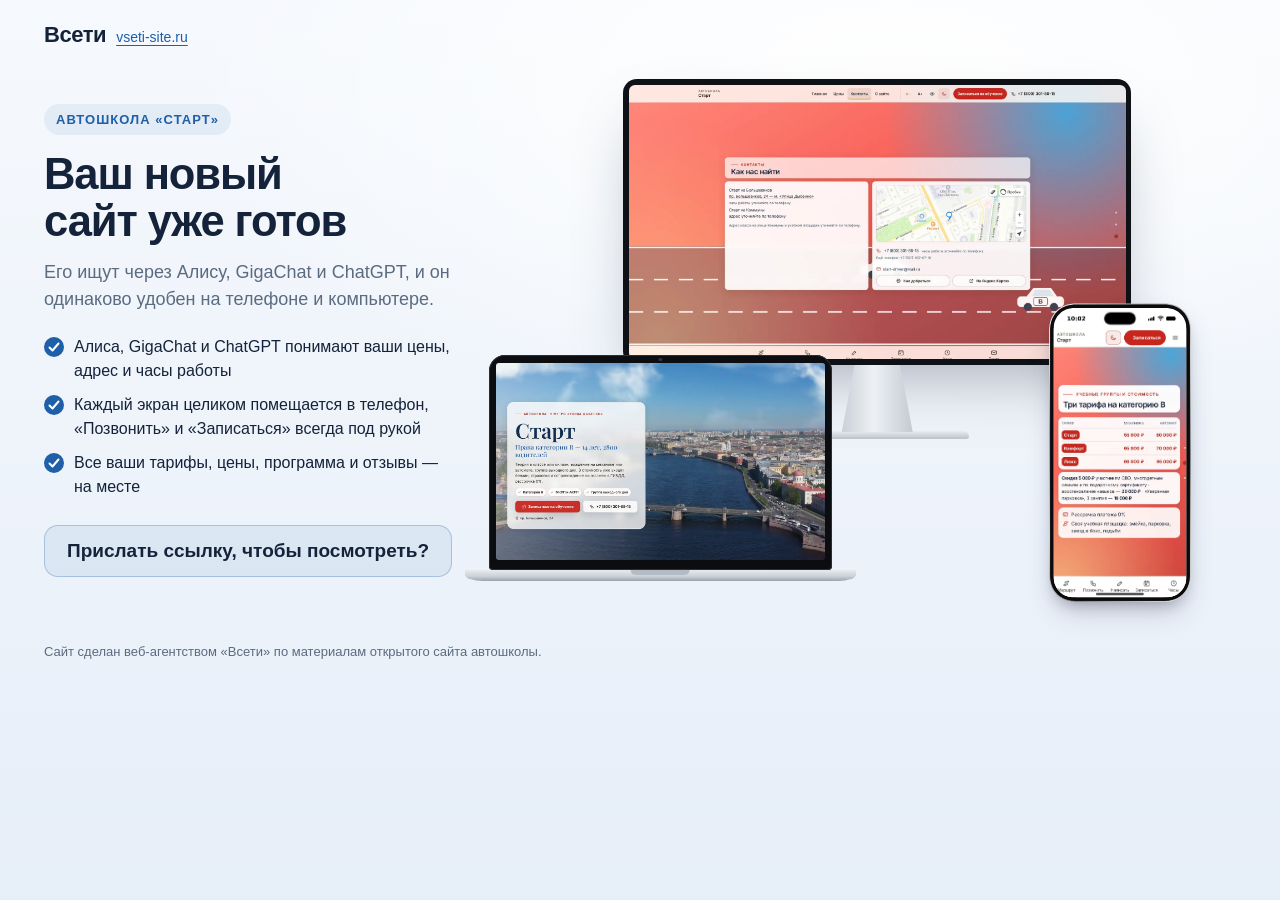
==== vitrina/index.html @ 71bb8036 "Автошкола «Старт»: этап 1 — главная, цены, контакты (яркая версия)" ====
<!doctype html>
<html lang="ru">
<head>
<meta charset="utf-8">
<meta name="viewport" content="width=device-width, initial-scale=1">
<meta name="robots" content="noindex, nofollow">
<title>Новый сайт автошколы «Старт» — веб-агентство «Всети»</title>
<style>
@layer stageshow{:where(.ss-phone){position:relative}.ss-phone{flex-shrink:0;box-shadow:0 calc(var(--ps) * 40) calc(var(--ps) * 80) calc(var(--ps) * -16) #32325d40,0 calc(var(--ps) * 24) calc(var(--ps) * 48) calc(var(--ps) * -24) #0000004d}.ss-phone__glass{height:100%}.ss-phone__window{position:relative;overflow:hidden;isolation:isolate}.ss-phone:is([data-frame=pro],[data-frame=silver],[data-frame=bezel],[data-frame=clay],[data-frame=outline],[data-frame=bare]){--ss-phone-glass: #0b0b0c;--ss-phone-rim: #2c2c2d;--ss-phone-seam: #e0dfdc;--ss-phone-line: var(--ss-text-faint, #9a9a9d);background:none}.ss-phone__bands{position:absolute;inset:0;overflow:visible;pointer-events:none}.ss-phone:is([data-frame=pro],[data-frame=silver],[data-frame=bezel],[data-frame=clay],[data-frame=outline]) .ss-phone__glass{position:relative}.ss-phone[data-frame=pro]{--ss-phone-band-1: #e3e3e6;--ss-phone-band-2: #9a9ba0;--ss-phone-band-3: #cfd0d4;--ss-phone-band-4: #85868b;--ss-phone-band-5: #c9cacd}.ss-stage[data-theme=dark] .ss-phone[data-frame=pro],.ss-stage[data-theme=glass] .ss-phone[data-frame=pro][data-dark]{--ss-phone-band-1: #5b5c61;--ss-phone-band-2: #2b2c2f;--ss-phone-band-3: #48494d;--ss-phone-band-4: #232427;--ss-phone-band-5: #404145}.ss-phone[data-frame=silver]{--ss-phone-band-1: #f4f4f6;--ss-phone-band-2: #c9cacf;--ss-phone-band-3: #eeeef1;--ss-phone-band-4: #b9babf;--ss-phone-band-5: #e6e6ea}.ss-phone[data-frame=bezel]{--ss-phone-glass: #111113}.ss-phone[data-frame=clay]{--ss-phone-clay-top: color-mix(in srgb, var(--ss-phone-clay, #ecebe8), #fff 45%);--ss-phone-clay-bottom: color-mix(in srgb, var(--ss-phone-clay, #ecebe8), #000 6%);box-shadow:0 calc(var(--ps) * 30) calc(var(--ps) * 60) calc(var(--ps) * -12) #32325d33,0 calc(var(--ps) * 16) calc(var(--ps) * 32) calc(var(--ps) * -16) #00000029}.ss-stage[data-theme=dark] .ss-phone[data-frame=clay]{--ss-phone-clay-top: color-mix(in srgb, var(--ss-phone-clay, #2a2a2e), #fff 6%);--ss-phone-clay-bottom: var(--ss-phone-clay, #2a2a2e);--ss-phone-seam: #333338}.ss-phone[data-frame=outline]{box-shadow:none}.ss-stage[data-theme=blueprint] .ss-phone[data-frame=outline]{--ss-phone-line: var(--ss-line)}.ss-phone:not([data-frame=android],[data-frame=soft]) .ss-phone__status{height:62px;padding:0}.ss-phone:not([data-frame=android],[data-frame=soft]) .ss-phone__time{position:absolute;top:21.5px;left:0;width:138.5px;line-height:22px;text-align:center}.ss-phone:not([data-frame=android],[data-frame=soft]) .ss-phone__glyphs{position:absolute;top:25.33px;left:285.25px;align-items:flex-start;gap:8px}.ss-phone:not([data-frame=android],[data-frame=soft]) .ss-phone__signal{margin-top:1px}.ss-phone:not([data-frame=android],[data-frame=soft]) .ss-phone__battery{margin-top:.33px}.ss-phone[data-frame=photo]{position:relative;background:none}.ss-phone__photo{position:absolute;z-index:4;background:var(--ss-phone-photo-light, none) center / 100% 100% no-repeat;pointer-events:none}.ss-stage[data-theme=dark] .ss-phone__photo,.ss-phone[data-dark] .ss-phone__photo{background-image:var(--ss-phone-photo-dark, var(--ss-phone-photo-light, none))}.ss-phone[data-frame=android]{background:linear-gradient(150deg,#3a3b3f,#1d1e21 40%,#2f3034 70%,#1a1b1e)}.ss-phone[data-frame=android] .ss-phone__glass{background:#050505}.ss-phone[data-frame=android] .ss-phone__island{top:14px;width:24px;height:24px;border-radius:50%}.ss-phone[data-frame=android] .ss-phone__status{height:48px;padding:0 26px}.ss-phone[data-frame=android] .ss-phone__time{font-family:system-ui,sans-serif;font-size:15px;font-weight:500}.ss-phone[data-frame=android] .ss-phone__content[data-status]{padding-top:48px}.ss-phone[data-frame=android] .ss-phone__home{width:108px;height:4px}.ss-phone[data-frame=soft]{box-shadow:0 0 0 calc(var(--ps) * 1.5) #0a25400d,0 calc(var(--ps) * 30) calc(var(--ps) * 60) calc(var(--ps) * -12) #32325d2e,0 calc(var(--ps) * 18) calc(var(--ps) * 36) calc(var(--ps) * -18) #0000001f}.ss-phone[data-frame=soft] .ss-phone__glass{background:#f6f9fc;box-shadow:inset 0 calc(var(--ps) * -2.9) calc(var(--ps) * 7.2) #0a254038}.ss-stage[data-theme=dark] .ss-phone[data-frame=soft] .ss-phone__glass{background:#1c2433;box-shadow:inset 0 calc(var(--ps) * -2.9) calc(var(--ps) * 7.2) #00000073}.ss-phone__screen{--pt: 1px;position:absolute;top:0;left:0;display:flex;flex-direction:column;overflow:hidden;background:#fff;color:#000;font-family:-apple-system,system-ui,sans-serif;font-size:15px;letter-spacing:-.015em;transform-origin:0 0;-webkit-font-smoothing:antialiased}.ss-phone[data-dark] .ss-phone__screen{background:#000;color:#fff}.ss-phone__status{position:absolute;top:0;right:0;left:0;z-index:2;display:flex;align-items:center;justify-content:space-between;height:54px;padding:0 34px 0 52px;transition:color .3s ease;will-change:transform}.ss-phone__time{font-family:SF Pro Text,-apple-system,system-ui,sans-serif;font-variation-settings:"opsz" 17;font-size:17.67px;font-weight:590;letter-spacing:0}.ss-phone__island{position:absolute;top:var(--ss-island-top, 14px);left:50%;z-index:3;width:var(--ss-island-w, 95px);height:37px;border-radius:18.5px;background:#000;transform:translate(-50%)}.ss-phone__glyphs{display:flex;align-items:center;gap:8px}.ss-phone__glyph{display:block}.ss-phone__content{position:relative;flex:1;min-height:0}.ss-phone__content[data-status]{padding-top:62px}.ss-phone__content:not([data-status]){padding-top:44px}.ss-phone[data-frame=bare] .ss-phone__content{padding-right:8px;padding-left:8px}.ss-phone__home{position:absolute;bottom:8px;left:50%;z-index:2;width:144px;height:5px;border-radius:2.5px;background:currentColor;transform:translate(-50%);transition:color .3s ease;will-change:transform}.ss-lock{position:absolute;inset:0;color:#fff;text-align:center}.ss-lock__date{margin-top:66px;font-size:22px;font-weight:600;letter-spacing:-.01em;opacity:.85}.ss-lock__clock{margin-top:-4px;font-size:112px;font-weight:700;line-height:1;letter-spacing:-.035em;font-variant-numeric:tabular-nums;opacity:.92}.ss-lock__stack{position:absolute;right:0;bottom:118px;left:0;display:flex;flex-direction:column;gap:8px;text-align:left}.ss-lock__stack[data-at=top]{top:290px;bottom:auto}.ss-lock__controls{position:absolute;right:46px;bottom:48px;left:46px;display:flex;justify-content:space-between}.ss-lock__control{display:grid;place-items:center;width:50px;height:50px;border-radius:50%;background:#0a0c1842;backdrop-filter:blur(24px) saturate(1.3);color:#fff}.ss-notification{display:flex;align-items:center;gap:13px;margin:0 18px;padding:14px 17px 14px 14px;border-radius:23px;background:#fcfcfdc2;backdrop-filter:blur(30px) saturate(1.25);box-shadow:0 4px 24px #0000000f;color:#000;text-align:left}.ss-notification[data-banner]{position:absolute;top:56px;right:0;left:0;z-index:2;animation:ss-banner-in .52s cubic-bezier(.2,.9,.25,1) both}@keyframes ss-banner-in{0%{transform:translateY(-110px)}}.ss-notification__icon{display:grid;flex-shrink:0;place-items:center;width:38px;height:38px;overflow:hidden;border-radius:9px;background:var(--ss-accent);color:#fff}.ss-notification__icon:has(>img){background:none}.ss-notification__icon>img{display:block;width:100%;height:100%}.ss-notification__text{display:flex;flex:1;flex-direction:column;min-width:0;font-size:15px;line-height:18px;letter-spacing:-.016em}.ss-notification__head{display:flex;align-items:baseline;gap:8px}.ss-notification__title{flex:1;min-width:0;overflow:hidden;font-weight:600;white-space:nowrap;text-overflow:ellipsis}.ss-notification__time{flex-shrink:0;font-size:12px;letter-spacing:-.005em;color:#3c3c4399}.ss-notification__body{display:-webkit-box;overflow:hidden;-webkit-line-clamp:3;-webkit-box-orient:vertical}.ss-lock[data-size=satellite] .ss-lock__stack{top:232px;bottom:auto}.ss-lock[data-size=satellite][data-clock=off] .ss-lock__stack{top:74px}.ss-notification{will-change:transform}.ss-phone:not([data-dark]) .ss-notification{background:#ffffffeb;box-shadow:0 0 0 .5px #00000014,0 8px 24px #0000001f}.ss-phone__time-bar{display:inline-block;width:30px;height:7px;border-radius:4px;background:currentColor;opacity:.5}}
:root{--ink:#14233a;--muted:#5b6b80;--accent:#1f5fa8;--sand:#ffc94d;--bg1:#f6f9fd;--bg2:#e6eef8}
*{box-sizing:border-box}
html,body{margin:0}
body{font:16px/1.5 -apple-system,"Segoe UI",Roboto,Arial,sans-serif;color:var(--ink);background:radial-gradient(1200px 600px at 70% 10%,#ffffff 0,rgba(255,255,255,0) 60%),linear-gradient(180deg,var(--bg1),var(--bg2));min-height:100vh}
a{color:inherit}
.top{display:flex;align-items:center;justify-content:space-between;max-width:1240px;margin:0 auto;padding:18px 24px}
.brand{display:flex;align-items:baseline;gap:10px;text-decoration:none}
.brand b{font-size:22px;letter-spacing:-.02em}
.brand span{font-size:14px;color:var(--accent);text-decoration:underline;text-underline-offset:3px}
.hero{max-width:1240px;margin:0 auto;padding:10px 24px 40px;display:grid;grid-template-columns:minmax(0,.82fr) minmax(0,1.5fr);gap:36px;align-items:center}
.eyebrow{display:inline-block;font-size:13px;font-weight:600;letter-spacing:.08em;text-transform:uppercase;color:var(--accent);background:rgba(31,95,168,.08);padding:6px 12px;border-radius:999px}
h1{text-wrap:balance;font-size:clamp(30px,3.4vw,48px);line-height:1.08;letter-spacing:-.025em;margin:16px 0 14px}
.lead{font-size:18px;color:var(--muted);margin:0 0 22px;max-width:30em}
.pts{list-style:none;padding:0;margin:0 0 26px;display:grid;gap:10px}
.pts li{display:flex;gap:10px;align-items:flex-start}
.pts li::before{content:"";flex:none;width:20px;height:20px;margin-top:2px;border-radius:50%;background:var(--accent) url("data:image/svg+xml,%3Csvg xmlns='http://www.w3.org/2000/svg' viewBox='0 0 20 20'%3E%3Cpath d='M5.5 10.5l3 3 6-7' fill='none' stroke='%23fff' stroke-width='2' stroke-linecap='round' stroke-linejoin='round'/%3E%3C/svg%3E") center/100% no-repeat}
.cta{display:flex;flex-wrap:wrap;gap:14px;align-items:center}
.btn{display:inline-flex;align-items:center;gap:8px;min-height:52px;padding:0 26px;border-radius:14px;background:var(--accent);color:#fff;font-weight:600;text-decoration:none;box-shadow:0 10px 24px rgba(31,95,168,.28)}
.btn:hover{background:#174a86}
.ask{margin:0;display:inline-flex;align-items:center;min-height:52px;padding:12px 22px;line-height:1.3;border-radius:14px;background:rgba(31,95,168,.08);border:1.5px solid rgba(31,95,168,.28);color:var(--ink);font-size:19px;font-weight:600}
/* сцена с устройствами */
.stage{position:relative;width:100%;aspect-ratio:16/11.2}
.dv{position:absolute}
.dv img{display:block;width:100%;height:100%;object-fit:cover;object-position:center top}
.mon{left:18%;top:0;width:68%}
.mon .scr{aspect-ratio:16/9;padding:1.1%;background:#0e1116;border-radius:14px;box-shadow:0 30px 60px -20px rgba(20,35,58,.35)}
.mon .scr img{border-radius:6px}
.mon .neck{width:14%;aspect-ratio:1/.95;margin:0 auto;background:linear-gradient(90deg,#c9d0d8,#eef1f4 45%,#c3cad2);clip-path:polygon(18% 0,82% 0,100% 100%,0 100%)}
.mon .foot{width:36%;aspect-ratio:36/1.5;margin:-1px auto 0;border-radius:6px 6px 3px 3px;background:linear-gradient(180deg,#e9edf1,#b9c1ca);box-shadow:0 12px 20px -8px rgba(20,35,58,.4)}
.lap{left:0;bottom:4%;width:46%}
.lap .scr{aspect-ratio:16/10;padding:2.2% 2.2% 3%;background:#0b0d11;border-radius:16px 16px 4px 4px;position:relative;box-shadow:0 0 0 1px #2a2f37 inset}
.lap .scr::before{content:"";position:absolute;top:1%;left:50%;width:.9%;aspect-ratio:1;border-radius:50%;background:#2b3442;transform:translateX(-50%)}
.lap .scr img{border-radius:3px}
.lap .base{position:relative;height:0;padding-bottom:3.2%;margin:0 -7%;background:linear-gradient(180deg,#e7ebef 0,#c8cfd7 60%,#9aa3ad 100%);border-radius:0 0 18px 18px/0 0 60% 60%;box-shadow:0 22px 30px -14px rgba(20,35,58,.45)}
.lap .base::after{content:"";position:absolute;top:0;left:50%;width:15%;height:40%;transform:translateX(-50%);background:#b3bbc4;border-radius:0 0 8px 8px}
.tab{right:1.5%;bottom:3%;width:23%}
.tab .scr{aspect-ratio:820/1180;padding:4.5%;background:#121419;border-radius:22px;box-shadow:0 0 0 2px #c7ced6,0 28px 50px -18px rgba(20,35,58,.45)}
.tab .scr img{border-radius:10px}
.ph{right:6%;bottom:0;width:340px;transform-origin:100% 100%}
.ph-shot{display:block;width:100%;height:auto}
.note{max-width:1240px;margin:0 auto;padding:0 24px 34px;color:var(--muted);font-size:13px}
@media (max-width:600px){
  .stage{aspect-ratio:16/9.8}
  .mon{display:none}
  .lap{left:6%;width:64%;bottom:6%}
  .ph{right:5%}
}
@media (max-width:900px){
  .hero{grid-template-columns:1fr;gap:26px;padding-top:0}
  .stage{order:-1}
  .lead{font-size:16.5px}
}
</style>
</head>
<body>
<header class="top"><a class="brand" href="https://vseti-site.ru/" target="_blank" rel="noopener"><b>Всети</b><span>vseti-site.ru</span></a></header>
<main class="hero">
  <div class="txt">
    <span class="eyebrow">Автошкола «Старт»</span>
    <h1>Ваш новый сайт уже готов</h1>
    <p class="lead">Его ищут через Алису, GigaChat и ChatGPT, и он одинаково удобен на телефоне и компьютере.</p>
    <ul class="pts">
      <li>Алиса, GigaChat и ChatGPT понимают ваши цены, адрес и часы работы</li>
      <li>Каждый экран целиком помещается в телефон, «Позвонить» и «Записаться» всегда под рукой</li>
      <li>Все ваши тарифы, цены, программа и отзывы — на месте</li>
    </ul>
    <div class="cta">
      <p class="ask">Прислать ссылку, чтобы посмотреть?</p>
    </div>
  </div>
  <div class="stage" id="stage" aria-label="Новый сайт на компьютере, ноутбуке и телефоне">
    <div class="dv mon"><div class="scr"><img src="img/monitor.webp?v=2" alt="" width="1600" height="900"></div><div class="neck"></div><div class="foot"></div></div>
    <div class="dv lap"><div class="scr"><img src="img/laptop.webp?v=2" alt="" width="1280" height="800"></div><div class="base"></div></div>
    <div class="dv ph" id="ph"><div class="ss-phone z-phone" data-frame="pro" style="width: 340px; height: 714.953px; padding: 2.38318px; border-radius: 61.1682px; --ps: 0.794392523364486px;"><svg class="ss-phone__bands" width="100%" height="100%" aria-hidden="true"><defs><linearGradient id="ph-band" x1="0.2" y1="0" x2="0.8" y2="1"><stop offset="0" style="stop-color: var(--ss-phone-band-1);"></stop><stop offset="0.22" style="stop-color: var(--ss-phone-band-2);"></stop><stop offset="0.48" style="stop-color: var(--ss-phone-band-3);"></stop><stop offset="0.74" style="stop-color: var(--ss-phone-band-4);"></stop><stop offset="1" style="stop-color: var(--ss-phone-band-5);"></stop></linearGradient><linearGradient id="ph-clay" x1="0" y1="0" x2="0" y2="1"><stop offset="0" style="stop-color: var(--ss-phone-clay-top);"></stop><stop offset="1" style="stop-color: var(--ss-phone-clay-bottom);"></stop></linearGradient></defs><g transform="translate(10.327102803738317 10.327102803738317)" stroke-linejoin="round"><path d="M262.94 0.00L267.09 0.06L270.49 0.24L273.65 0.53L276.65 0.94L279.51 1.47L282.27 2.11L284.93 2.87L287.50 3.74L289.97 4.72L292.36 5.81L294.65 7.02L296.85 8.33L298.96 9.75L300.98 11.27L302.90 12.90L304.72 14.62L306.45 16.45L308.08 18.37L309.60 20.38L311.02 22.49L312.33 24.70L313.53 26.99L314.63 29.37L315.61 31.85L316.48 34.41L317.24 37.07L317.88 39.83L318.41 42.70L318.82 45.69L319.11 48.85L319.29 52.25L319.35 56.40L319.35 637.90L319.29 642.04L319.11 645.45L318.82 648.60L318.41 651.60L317.88 654.47L317.24 657.23L316.48 659.89L315.61 662.45L314.63 664.92L313.53 667.31L312.33 669.60L311.02 671.80L309.60 673.91L308.08 675.93L306.45 677.85L304.72 679.68L302.90 681.40L300.98 683.03L298.96 684.55L296.85 685.97L294.65 687.28L292.36 688.49L289.97 689.58L287.50 690.56L284.93 691.43L282.27 692.19L279.51 692.83L276.65 693.36L273.65 693.77L270.49 694.06L267.09 694.24L262.94 694.30L56.40 694.30L52.25 694.24L48.85 694.06L45.69 693.77L42.70 693.36L39.83 692.83L37.07 692.19L34.41 691.43L31.85 690.56L29.37 689.58L26.99 688.49L24.70 687.28L22.49 685.97L20.38 684.55L18.37 683.03L16.45 681.40L14.62 679.68L12.90 677.85L11.27 675.93L9.75 673.91L8.33 671.80L7.02 669.60L5.81 667.31L4.72 664.92L3.74 662.45L2.87 659.89L2.11 657.23L1.47 654.47L0.94 651.60L0.53 648.60L0.24 645.45L0.06 642.04L0.00 637.90L0.00 56.40L0.06 52.25L0.24 48.85L0.53 45.69L0.94 42.70L1.47 39.83L2.11 37.07L2.87 34.41L3.74 31.85L4.72 29.37L5.81 26.99L7.02 24.70L8.33 22.49L9.75 20.38L11.27 18.37L12.90 16.45L14.62 14.62L16.45 12.90L18.37 11.27L20.38 9.75L22.49 8.33L24.70 7.02L26.99 5.81L29.37 4.72L31.85 3.74L34.41 2.87L37.07 2.11L39.83 1.47L42.70 0.94L45.69 0.53L48.85 0.24L52.25 0.06L56.40 0.00Z" fill="none" stroke-width="20.654205607476634" stroke="url(#ph-band)"></path><path d="M262.94 0.00L267.09 0.06L270.49 0.24L273.65 0.53L276.65 0.94L279.51 1.47L282.27 2.11L284.93 2.87L287.50 3.74L289.97 4.72L292.36 5.81L294.65 7.02L296.85 8.33L298.96 9.75L300.98 11.27L302.90 12.90L304.72 14.62L306.45 16.45L308.08 18.37L309.60 20.38L311.02 22.49L312.33 24.70L313.53 26.99L314.63 29.37L315.61 31.85L316.48 34.41L317.24 37.07L317.88 39.83L318.41 42.70L318.82 45.69L319.11 48.85L319.29 52.25L319.35 56.40L319.35 637.90L319.29 642.04L319.11 645.45L318.82 648.60L318.41 651.60L317.88 654.47L317.24 657.23L316.48 659.89L315.61 662.45L314.63 664.92L313.53 667.31L312.33 669.60L311.02 671.80L309.60 673.91L308.08 675.93L306.45 677.85L304.72 679.68L302.90 681.40L300.98 683.03L298.96 684.55L296.85 685.97L294.65 687.28L292.36 688.49L289.97 689.58L287.50 690.56L284.93 691.43L282.27 692.19L279.51 692.83L276.65 693.36L273.65 693.77L270.49 694.06L267.09 694.24L262.94 694.30L56.40 694.30L52.25 694.24L48.85 694.06L45.69 693.77L42.70 693.36L39.83 692.83L37.07 692.19L34.41 691.43L31.85 690.56L29.37 689.58L26.99 688.49L24.70 687.28L22.49 685.97L20.38 684.55L18.37 683.03L16.45 681.40L14.62 679.68L12.90 677.85L11.27 675.93L9.75 673.91L8.33 671.80L7.02 669.60L5.81 667.31L4.72 664.92L3.74 662.45L2.87 659.89L2.11 657.23L1.47 654.47L0.94 651.60L0.53 648.60L0.24 645.45L0.06 642.04L0.00 637.90L0.00 56.40L0.06 52.25L0.24 48.85L0.53 45.69L0.94 42.70L1.47 39.83L2.11 37.07L2.87 34.41L3.74 31.85L4.72 29.37L5.81 26.99L7.02 24.70L8.33 22.49L9.75 20.38L11.27 18.37L12.90 16.45L14.62 14.62L16.45 12.90L18.37 11.27L20.38 9.75L22.49 8.33L24.70 7.02L26.99 5.81L29.37 4.72L31.85 3.74L34.41 2.87L37.07 2.11L39.83 1.47L42.70 0.94L45.69 0.53L48.85 0.24L52.25 0.06L56.40 0.00Z" fill="none" stroke-width="15.88785046728972" style="stroke: var(--ss-phone-rim);"></path><path d="M262.94 0.00L267.09 0.06L270.49 0.24L273.65 0.53L276.65 0.94L279.51 1.47L282.27 2.11L284.93 2.87L287.50 3.74L289.97 4.72L292.36 5.81L294.65 7.02L296.85 8.33L298.96 9.75L300.98 11.27L302.90 12.90L304.72 14.62L306.45 16.45L308.08 18.37L309.60 20.38L311.02 22.49L312.33 24.70L313.53 26.99L314.63 29.37L315.61 31.85L316.48 34.41L317.24 37.07L317.88 39.83L318.41 42.70L318.82 45.69L319.11 48.85L319.29 52.25L319.35 56.40L319.35 637.90L319.29 642.04L319.11 645.45L318.82 648.60L318.41 651.60L317.88 654.47L317.24 657.23L316.48 659.89L315.61 662.45L314.63 664.92L313.53 667.31L312.33 669.60L311.02 671.80L309.60 673.91L308.08 675.93L306.45 677.85L304.72 679.68L302.90 681.40L300.98 683.03L298.96 684.55L296.85 685.97L294.65 687.28L292.36 688.49L289.97 689.58L287.50 690.56L284.93 691.43L282.27 692.19L279.51 692.83L276.65 693.36L273.65 693.77L270.49 694.06L267.09 694.24L262.94 694.30L56.40 694.30L52.25 694.24L48.85 694.06L45.69 693.77L42.70 693.36L39.83 692.83L37.07 692.19L34.41 691.43L31.85 690.56L29.37 689.58L26.99 688.49L24.70 687.28L22.49 685.97L20.38 684.55L18.37 683.03L16.45 681.40L14.62 679.68L12.90 677.85L11.27 675.93L9.75 673.91L8.33 671.80L7.02 669.60L5.81 667.31L4.72 664.92L3.74 662.45L2.87 659.89L2.11 657.23L1.47 654.47L0.94 651.60L0.53 648.60L0.24 645.45L0.06 642.04L0.00 637.90L0.00 56.40L0.06 52.25L0.24 48.85L0.53 45.69L0.94 42.70L1.47 39.83L2.11 37.07L2.87 34.41L3.74 31.85L4.72 29.37L5.81 26.99L7.02 24.70L8.33 22.49L9.75 20.38L11.27 18.37L12.90 16.45L14.62 14.62L16.45 12.90L18.37 11.27L20.38 9.75L22.49 8.33L24.70 7.02L26.99 5.81L29.37 4.72L31.85 3.74L34.41 2.87L37.07 2.11L39.83 1.47L42.70 0.94L45.69 0.53L48.85 0.24L52.25 0.06L56.40 0.00Z" fill="none" stroke-width="14.69626168224299" style="stroke: var(--ss-phone-glass);"></path></g></svg><div class="ss-phone__glass" style="padding: 7.94393px; border-radius: 58.785px;"><div class="ss-phone__window" style="width: 319.346px; height: 694.299px; clip-path: path(&quot;M 262.94 0 L 267.09 0.06 L 270.49 0.24 L 273.65 0.53 L 276.65 0.94 L 279.51 1.47 L 282.27 2.11 L 284.93 2.87 L 287.5 3.74 L 289.97 4.72 L 292.36 5.81 L 294.65 7.02 L 296.85 8.33 L 298.96 9.75 L 300.98 11.27 L 302.9 12.9 L 304.72 14.62 L 306.45 16.45 L 308.08 18.37 L 309.6 20.38 L 311.02 22.49 L 312.33 24.7 L 313.53 26.99 L 314.63 29.37 L 315.61 31.85 L 316.48 34.41 L 317.24 37.07 L 317.88 39.83 L 318.41 42.7 L 318.82 45.69 L 319.11 48.85 L 319.29 52.25 L 319.35 56.4 L 319.35 637.9 L 319.29 642.04 L 319.11 645.45 L 318.82 648.6 L 318.41 651.6 L 317.88 654.47 L 317.24 657.23 L 316.48 659.89 L 315.61 662.45 L 314.63 664.92 L 313.53 667.31 L 312.33 669.6 L 311.02 671.8 L 309.6 673.91 L 308.08 675.93 L 306.45 677.85 L 304.72 679.68 L 302.9 681.4 L 300.98 683.03 L 298.96 684.55 L 296.85 685.97 L 294.65 687.28 L 292.36 688.49 L 289.97 689.58 L 287.5 690.56 L 284.93 691.43 L 282.27 692.19 L 279.51 692.83 L 276.65 693.36 L 273.65 693.77 L 270.49 694.06 L 267.09 694.24 L 262.94 694.3 L 56.4 694.3 L 52.25 694.24 L 48.85 694.06 L 45.69 693.77 L 42.7 693.36 L 39.83 692.83 L 37.07 692.19 L 34.41 691.43 L 31.85 690.56 L 29.37 689.58 L 26.99 688.49 L 24.7 687.28 L 22.49 685.97 L 20.38 684.55 L 18.37 683.03 L 16.45 681.4 L 14.62 679.68 L 12.9 677.85 L 11.27 675.93 L 9.75 673.91 L 8.33 671.8 L 7.02 669.6 L 5.81 667.31 L 4.72 664.92 L 3.74 662.45 L 2.87 659.89 L 2.11 657.23 L 1.47 654.47 L 0.94 651.6 L 0.53 648.6 L 0.24 645.45 L 0.06 642.04 L 0 637.9 L 0 56.4 L 0.06 52.25 L 0.24 48.85 L 0.53 45.69 L 0.94 42.7 L 1.47 39.83 L 2.11 37.07 L 2.87 34.41 L 3.74 31.85 L 4.72 29.37 L 5.81 26.99 L 7.02 24.7 L 8.33 22.49 L 9.75 20.38 L 11.27 18.37 L 12.9 16.45 L 14.62 14.62 L 16.45 12.9 L 18.37 11.27 L 20.38 9.75 L 22.49 8.33 L 24.7 7.02 L 26.99 5.81 L 29.37 4.72 L 31.85 3.74 L 34.41 2.87 L 37.07 2.11 L 39.83 1.47 L 42.7 0.94 L 45.69 0.53 L 48.85 0.24 L 52.25 0.06 L 56.4 0 Z&quot;);"><div class="ss-phone__screen" style="width: 402px; height: 874px; transform: scale(0.794393); --ss-screen-r: 64px;"><div class="ss-phone__status"><span class="ss-phone__time">10:02</span><span class="ss-phone__glyphs"><svg viewBox="0 0 20.33 13.67" width="20.33" height="13.67" class="ss-phone__glyph ss-phone__signal"><rect x="0" y="7.34" width="3.333" height="6.33" rx="1.667" fill="currentColor"></rect><rect x="5.667" y="5" width="3.333" height="8.67" rx="1.667" fill="currentColor"></rect><rect x="11.334" y="2.67" width="3.333" height="11" rx="1.667" fill="currentColor"></rect><rect x="17.000999999999998" y="0" width="3.333" height="13.67" rx="1.667" fill="currentColor"></rect></svg><svg viewBox="0 0 19.33 14.33" width="19.33" height="14.33" class="ss-phone__glyph ss-phone__wifi"><path fill-rule="evenodd" fill="currentColor" d="M0.415933 5.54283C0.902185 6.04412 1.66017 5.95818 2.27513 5.41393C4.30595 3.58064 6.83731 2.63535 9.66901 2.63535C12.5007 2.63535 15.0464 3.60928 17.0629 5.41393C17.6636 5.97251 18.4215 6.0298 18.9221 5.54283C19.4226 5.02722 19.4942 4.2538 18.9793 3.70954C16.8341 1.51819 13.3302 0 9.66901 0C6.00783 0 2.48965 1.53251 0.358727 3.72387C-0.156127 4.2538 -0.0989213 5.02722 0.415933 5.55715L0.415933 5.54283ZM3.94841 9.13779C4.50617 9.68205 5.22124 9.62476 5.85051 9.10915C6.88022 8.29276 8.25316 7.73418 9.66901 7.7485C11.0706 7.7485 12.4435 8.29276 13.4875 9.12347C14.1168 9.63908 14.8605 9.66773 15.4039 9.12347C15.9331 8.57921 16.0189 7.7485 15.4611 7.23289C14.0739 5.98683 11.9859 5.11315 9.68332 5.11315C7.38077 5.11315 5.27845 5.98683 3.9055 7.23289C3.41925 7.69121 3.31914 8.47896 3.96271 9.13779L3.94841 9.13779ZM8.72511 13.8929C9.34008 14.4801 9.98365 14.4801 10.5986 13.8929L11.757 12.7757C12.372 12.1742 12.5007 11.4151 11.7999 10.8995C11.2136 10.4841 10.4699 10.212 9.66901 10.212C8.86813 10.212 8.11015 10.4841 7.53809 10.9138C6.83731 11.4151 6.98033 12.1885 7.59529 12.7757L8.73942 13.8929L8.72511 13.8929Z"></path></svg><svg viewBox="0 0 29.33 13.67" width="29.33" height="13.67" class="ss-phone__glyph ss-phone__battery"><path fill="currentColor" d="M0 6.4C0 4.15979 0 3.03969 0.435974 2.18404C0.819467 1.43139 1.43139 0.819467 2.18404 0.435974C3.03969 0 4.15979 0 6.4 0L19.933 0C22.1732 0 23.2933 0 24.149 0.435974C24.9016 0.819467 25.5135 1.43139 25.897 2.18404C26.333 3.03969 26.333 4.15979 26.333 6.4L26.333 7.26666C26.333 9.50687 26.333 10.627 25.897 11.4826C25.5135 12.2353 24.9016 12.8472 24.149 13.2307C23.2933 13.6667 22.1732 13.6667 19.933 13.6667L6.4 13.6667C4.15979 13.6667 3.03969 13.6667 2.18404 13.2307C1.43139 12.8472 0.819467 12.2353 0.435974 11.4826C0 10.627 0 9.50687 0 7.26666L0 6.4Z"></path><path fill-rule="evenodd" fill="currentColor" transform="translate(27.33 4.33)" d="M0 0L0 5C0.601505 4.8625 2 3.75 2 2.5C2 1.25 0.601505 0.1375 0 0Z"></path></svg></span></div><span class="ss-phone__island"></span><div class="ss-phone__content" data-status="true"><img class="ph-shot" src="img/phone.webp?v=2" alt="Новый сайт автошколы «Старт» на телефоне" width="393" height="790"></div><span class="ss-phone__home"></span></div></div></div></div></div>
  </div>
</main>
<p class="note">Сайт сделан веб-агентством «Всети» по материалам открытого сайта автошколы.</p>
<script>
(function(){var st=document.getElementById('stage'),ph=document.getElementById('ph');
function fit(){var k=st.clientWidth*(innerWidth<=600?0.27:0.19)/340;ph.style.transform='scale('+k+')';}
fit();addEventListener('resize',fit);})();
</script>
</body>
</html>
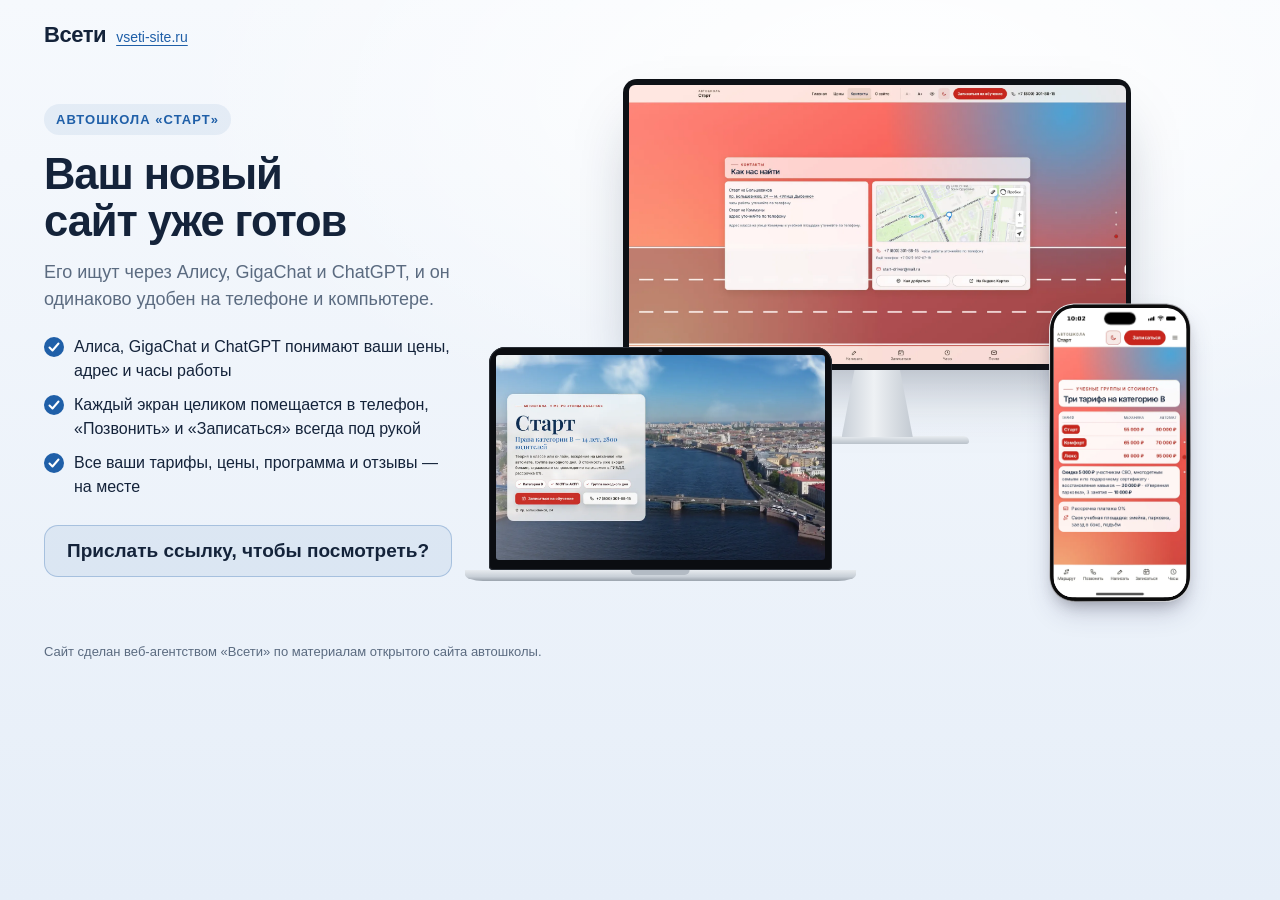
==== commit fba96b8f: "Текст не выходит за плашки: название первого экрана подгоняется под плашку, витрина показывает экран" ====
--- a/vitrina/index.html
+++ b/vitrina/index.html
@@ -31,13 +31,14 @@
 .stage{position:relative;width:100%;aspect-ratio:16/11.2}
 .dv{position:absolute}
 .dv img{display:block;width:100%;height:100%;object-fit:cover;object-position:center top}
+.mon .scr img,.lap .scr img{height:auto}
 .mon{left:18%;top:0;width:68%}
-.mon .scr{aspect-ratio:16/9;padding:1.1%;background:#0e1116;border-radius:14px;box-shadow:0 30px 60px -20px rgba(20,35,58,.35)}
+.mon .scr{padding:1.1%;background:#0e1116;border-radius:14px;box-shadow:0 30px 60px -20px rgba(20,35,58,.35)}
 .mon .scr img{border-radius:6px}
 .mon .neck{width:14%;aspect-ratio:1/.95;margin:0 auto;background:linear-gradient(90deg,#c9d0d8,#eef1f4 45%,#c3cad2);clip-path:polygon(18% 0,82% 0,100% 100%,0 100%)}
 .mon .foot{width:36%;aspect-ratio:36/1.5;margin:-1px auto 0;border-radius:6px 6px 3px 3px;background:linear-gradient(180deg,#e9edf1,#b9c1ca);box-shadow:0 12px 20px -8px rgba(20,35,58,.4)}
 .lap{left:0;bottom:4%;width:46%}
-.lap .scr{aspect-ratio:16/10;padding:2.2% 2.2% 3%;background:#0b0d11;border-radius:16px 16px 4px 4px;position:relative;box-shadow:0 0 0 1px #2a2f37 inset}
+.lap .scr{padding:2.2% 2.2% 3%;background:#0b0d11;border-radius:16px 16px 4px 4px;position:relative;box-shadow:0 0 0 1px #2a2f37 inset}
 .lap .scr::before{content:"";position:absolute;top:1%;left:50%;width:.9%;aspect-ratio:1;border-radius:50%;background:#2b3442;transform:translateX(-50%)}
 .lap .scr img{border-radius:3px}
 .lap .base{position:relative;height:0;padding-bottom:3.2%;margin:0 -7%;background:linear-gradient(180deg,#e7ebef 0,#c8cfd7 60%,#9aa3ad 100%);border-radius:0 0 18px 18px/0 0 60% 60%;box-shadow:0 22px 30px -14px rgba(20,35,58,.45)}
@@ -80,7 +81,7 @@
   <div class="stage" id="stage" aria-label="Новый сайт на компьютере, ноутбуке и телефоне">
     <div class="dv mon"><div class="scr"><img src="img/monitor.webp?v=2" alt="" width="1600" height="900"></div><div class="neck"></div><div class="foot"></div></div>
     <div class="dv lap"><div class="scr"><img src="img/laptop.webp?v=2" alt="" width="1280" height="800"></div><div class="base"></div></div>
-    <div class="dv ph" id="ph"><div class="ss-phone z-phone" data-frame="pro" style="width: 340px; height: 714.953px; padding: 2.38318px; border-radius: 61.1682px; --ps: 0.794392523364486px;"><svg class="ss-phone__bands" width="100%" height="100%" aria-hidden="true"><defs><linearGradient id="ph-band" x1="0.2" y1="0" x2="0.8" y2="1"><stop offset="0" style="stop-color: var(--ss-phone-band-1);"></stop><stop offset="0.22" style="stop-color: var(--ss-phone-band-2);"></stop><stop offset="0.48" style="stop-color: var(--ss-phone-band-3);"></stop><stop offset="0.74" style="stop-color: var(--ss-phone-band-4);"></stop><stop offset="1" style="stop-color: var(--ss-phone-band-5);"></stop></linearGradient><linearGradient id="ph-clay" x1="0" y1="0" x2="0" y2="1"><stop offset="0" style="stop-color: var(--ss-phone-clay-top);"></stop><stop offset="1" style="stop-color: var(--ss-phone-clay-bottom);"></stop></linearGradient></defs><g transform="translate(10.327102803738317 10.327102803738317)" stroke-linejoin="round"><path d="M262.94 0.00L267.09 0.06L270.49 0.24L273.65 0.53L276.65 0.94L279.51 1.47L282.27 2.11L284.93 2.87L287.50 3.74L289.97 4.72L292.36 5.81L294.65 7.02L296.85 8.33L298.96 9.75L300.98 11.27L302.90 12.90L304.72 14.62L306.45 16.45L308.08 18.37L309.60 20.38L311.02 22.49L312.33 24.70L313.53 26.99L314.63 29.37L315.61 31.85L316.48 34.41L317.24 37.07L317.88 39.83L318.41 42.70L318.82 45.69L319.11 48.85L319.29 52.25L319.35 56.40L319.35 637.90L319.29 642.04L319.11 645.45L318.82 648.60L318.41 651.60L317.88 654.47L317.24 657.23L316.48 659.89L315.61 662.45L314.63 664.92L313.53 667.31L312.33 669.60L311.02 671.80L309.60 673.91L308.08 675.93L306.45 677.85L304.72 679.68L302.90 681.40L300.98 683.03L298.96 684.55L296.85 685.97L294.65 687.28L292.36 688.49L289.97 689.58L287.50 690.56L284.93 691.43L282.27 692.19L279.51 692.83L276.65 693.36L273.65 693.77L270.49 694.06L267.09 694.24L262.94 694.30L56.40 694.30L52.25 694.24L48.85 694.06L45.69 693.77L42.70 693.36L39.83 692.83L37.07 692.19L34.41 691.43L31.85 690.56L29.37 689.58L26.99 688.49L24.70 687.28L22.49 685.97L20.38 684.55L18.37 683.03L16.45 681.40L14.62 679.68L12.90 677.85L11.27 675.93L9.75 673.91L8.33 671.80L7.02 669.60L5.81 667.31L4.72 664.92L3.74 662.45L2.87 659.89L2.11 657.23L1.47 654.47L0.94 651.60L0.53 648.60L0.24 645.45L0.06 642.04L0.00 637.90L0.00 56.40L0.06 52.25L0.24 48.85L0.53 45.69L0.94 42.70L1.47 39.83L2.11 37.07L2.87 34.41L3.74 31.85L4.72 29.37L5.81 26.99L7.02 24.70L8.33 22.49L9.75 20.38L11.27 18.37L12.90 16.45L14.62 14.62L16.45 12.90L18.37 11.27L20.38 9.75L22.49 8.33L24.70 7.02L26.99 5.81L29.37 4.72L31.85 3.74L34.41 2.87L37.07 2.11L39.83 1.47L42.70 0.94L45.69 0.53L48.85 0.24L52.25 0.06L56.40 0.00Z" fill="none" stroke-width="20.654205607476634" stroke="url(#ph-band)"></path><path d="M262.94 0.00L267.09 0.06L270.49 0.24L273.65 0.53L276.65 0.94L279.51 1.47L282.27 2.11L284.93 2.87L287.50 3.74L289.97 4.72L292.36 5.81L294.65 7.02L296.85 8.33L298.96 9.75L300.98 11.27L302.90 12.90L304.72 14.62L306.45 16.45L308.08 18.37L309.60 20.38L311.02 22.49L312.33 24.70L313.53 26.99L314.63 29.37L315.61 31.85L316.48 34.41L317.24 37.07L317.88 39.83L318.41 42.70L318.82 45.69L319.11 48.85L319.29 52.25L319.35 56.40L319.35 637.90L319.29 642.04L319.11 645.45L318.82 648.60L318.41 651.60L317.88 654.47L317.24 657.23L316.48 659.89L315.61 662.45L314.63 664.92L313.53 667.31L312.33 669.60L311.02 671.80L309.60 673.91L308.08 675.93L306.45 677.85L304.72 679.68L302.90 681.40L300.98 683.03L298.96 684.55L296.85 685.97L294.65 687.28L292.36 688.49L289.97 689.58L287.50 690.56L284.93 691.43L282.27 692.19L279.51 692.83L276.65 693.36L273.65 693.77L270.49 694.06L267.09 694.24L262.94 694.30L56.40 694.30L52.25 694.24L48.85 694.06L45.69 693.77L42.70 693.36L39.83 692.83L37.07 692.19L34.41 691.43L31.85 690.56L29.37 689.58L26.99 688.49L24.70 687.28L22.49 685.97L20.38 684.55L18.37 683.03L16.45 681.40L14.62 679.68L12.90 677.85L11.27 675.93L9.75 673.91L8.33 671.80L7.02 669.60L5.81 667.31L4.72 664.92L3.74 662.45L2.87 659.89L2.11 657.23L1.47 654.47L0.94 651.60L0.53 648.60L0.24 645.45L0.06 642.04L0.00 637.90L0.00 56.40L0.06 52.25L0.24 48.85L0.53 45.69L0.94 42.70L1.47 39.83L2.11 37.07L2.87 34.41L3.74 31.85L4.72 29.37L5.81 26.99L7.02 24.70L8.33 22.49L9.75 20.38L11.27 18.37L12.90 16.45L14.62 14.62L16.45 12.90L18.37 11.27L20.38 9.75L22.49 8.33L24.70 7.02L26.99 5.81L29.37 4.72L31.85 3.74L34.41 2.87L37.07 2.11L39.83 1.47L42.70 0.94L45.69 0.53L48.85 0.24L52.25 0.06L56.40 0.00Z" fill="none" stroke-width="15.88785046728972" style="stroke: var(--ss-phone-rim);"></path><path d="M262.94 0.00L267.09 0.06L270.49 0.24L273.65 0.53L276.65 0.94L279.51 1.47L282.27 2.11L284.93 2.87L287.50 3.74L289.97 4.72L292.36 5.81L294.65 7.02L296.85 8.33L298.96 9.75L300.98 11.27L302.90 12.90L304.72 14.62L306.45 16.45L308.08 18.37L309.60 20.38L311.02 22.49L312.33 24.70L313.53 26.99L314.63 29.37L315.61 31.85L316.48 34.41L317.24 37.07L317.88 39.83L318.41 42.70L318.82 45.69L319.11 48.85L319.29 52.25L319.35 56.40L319.35 637.90L319.29 642.04L319.11 645.45L318.82 648.60L318.41 651.60L317.88 654.47L317.24 657.23L316.48 659.89L315.61 662.45L314.63 664.92L313.53 667.31L312.33 669.60L311.02 671.80L309.60 673.91L308.08 675.93L306.45 677.85L304.72 679.68L302.90 681.40L300.98 683.03L298.96 684.55L296.85 685.97L294.65 687.28L292.36 688.49L289.97 689.58L287.50 690.56L284.93 691.43L282.27 692.19L279.51 692.83L276.65 693.36L273.65 693.77L270.49 694.06L267.09 694.24L262.94 694.30L56.40 694.30L52.25 694.24L48.85 694.06L45.69 693.77L42.70 693.36L39.83 692.83L37.07 692.19L34.41 691.43L31.85 690.56L29.37 689.58L26.99 688.49L24.70 687.28L22.49 685.97L20.38 684.55L18.37 683.03L16.45 681.40L14.62 679.68L12.90 677.85L11.27 675.93L9.75 673.91L8.33 671.80L7.02 669.60L5.81 667.31L4.72 664.92L3.74 662.45L2.87 659.89L2.11 657.23L1.47 654.47L0.94 651.60L0.53 648.60L0.24 645.45L0.06 642.04L0.00 637.90L0.00 56.40L0.06 52.25L0.24 48.85L0.53 45.69L0.94 42.70L1.47 39.83L2.11 37.07L2.87 34.41L3.74 31.85L4.72 29.37L5.81 26.99L7.02 24.70L8.33 22.49L9.75 20.38L11.27 18.37L12.90 16.45L14.62 14.62L16.45 12.90L18.37 11.27L20.38 9.75L22.49 8.33L24.70 7.02L26.99 5.81L29.37 4.72L31.85 3.74L34.41 2.87L37.07 2.11L39.83 1.47L42.70 0.94L45.69 0.53L48.85 0.24L52.25 0.06L56.40 0.00Z" fill="none" stroke-width="14.69626168224299" style="stroke: var(--ss-phone-glass);"></path></g></svg><div class="ss-phone__glass" style="padding: 7.94393px; border-radius: 58.785px;"><div class="ss-phone__window" style="width: 319.346px; height: 694.299px; clip-path: path(&quot;M 262.94 0 L 267.09 0.06 L 270.49 0.24 L 273.65 0.53 L 276.65 0.94 L 279.51 1.47 L 282.27 2.11 L 284.93 2.87 L 287.5 3.74 L 289.97 4.72 L 292.36 5.81 L 294.65 7.02 L 296.85 8.33 L 298.96 9.75 L 300.98 11.27 L 302.9 12.9 L 304.72 14.62 L 306.45 16.45 L 308.08 18.37 L 309.6 20.38 L 311.02 22.49 L 312.33 24.7 L 313.53 26.99 L 314.63 29.37 L 315.61 31.85 L 316.48 34.41 L 317.24 37.07 L 317.88 39.83 L 318.41 42.7 L 318.82 45.69 L 319.11 48.85 L 319.29 52.25 L 319.35 56.4 L 319.35 637.9 L 319.29 642.04 L 319.11 645.45 L 318.82 648.6 L 318.41 651.6 L 317.88 654.47 L 317.24 657.23 L 316.48 659.89 L 315.61 662.45 L 314.63 664.92 L 313.53 667.31 L 312.33 669.6 L 311.02 671.8 L 309.6 673.91 L 308.08 675.93 L 306.45 677.85 L 304.72 679.68 L 302.9 681.4 L 300.98 683.03 L 298.96 684.55 L 296.85 685.97 L 294.65 687.28 L 292.36 688.49 L 289.97 689.58 L 287.5 690.56 L 284.93 691.43 L 282.27 692.19 L 279.51 692.83 L 276.65 693.36 L 273.65 693.77 L 270.49 694.06 L 267.09 694.24 L 262.94 694.3 L 56.4 694.3 L 52.25 694.24 L 48.85 694.06 L 45.69 693.77 L 42.7 693.36 L 39.83 692.83 L 37.07 692.19 L 34.41 691.43 L 31.85 690.56 L 29.37 689.58 L 26.99 688.49 L 24.7 687.28 L 22.49 685.97 L 20.38 684.55 L 18.37 683.03 L 16.45 681.4 L 14.62 679.68 L 12.9 677.85 L 11.27 675.93 L 9.75 673.91 L 8.33 671.8 L 7.02 669.6 L 5.81 667.31 L 4.72 664.92 L 3.74 662.45 L 2.87 659.89 L 2.11 657.23 L 1.47 654.47 L 0.94 651.6 L 0.53 648.6 L 0.24 645.45 L 0.06 642.04 L 0 637.9 L 0 56.4 L 0.06 52.25 L 0.24 48.85 L 0.53 45.69 L 0.94 42.7 L 1.47 39.83 L 2.11 37.07 L 2.87 34.41 L 3.74 31.85 L 4.72 29.37 L 5.81 26.99 L 7.02 24.7 L 8.33 22.49 L 9.75 20.38 L 11.27 18.37 L 12.9 16.45 L 14.62 14.62 L 16.45 12.9 L 18.37 11.27 L 20.38 9.75 L 22.49 8.33 L 24.7 7.02 L 26.99 5.81 L 29.37 4.72 L 31.85 3.74 L 34.41 2.87 L 37.07 2.11 L 39.83 1.47 L 42.7 0.94 L 45.69 0.53 L 48.85 0.24 L 52.25 0.06 L 56.4 0 Z&quot;);"><div class="ss-phone__screen" style="width: 402px; height: 874px; transform: scale(0.794393); --ss-screen-r: 64px;"><div class="ss-phone__status"><span class="ss-phone__time">10:02</span><span class="ss-phone__glyphs"><svg viewBox="0 0 20.33 13.67" width="20.33" height="13.67" class="ss-phone__glyph ss-phone__signal"><rect x="0" y="7.34" width="3.333" height="6.33" rx="1.667" fill="currentColor"></rect><rect x="5.667" y="5" width="3.333" height="8.67" rx="1.667" fill="currentColor"></rect><rect x="11.334" y="2.67" width="3.333" height="11" rx="1.667" fill="currentColor"></rect><rect x="17.000999999999998" y="0" width="3.333" height="13.67" rx="1.667" fill="currentColor"></rect></svg><svg viewBox="0 0 19.33 14.33" width="19.33" height="14.33" class="ss-phone__glyph ss-phone__wifi"><path fill-rule="evenodd" fill="currentColor" d="M0.415933 5.54283C0.902185 6.04412 1.66017 5.95818 2.27513 5.41393C4.30595 3.58064 6.83731 2.63535 9.66901 2.63535C12.5007 2.63535 15.0464 3.60928 17.0629 5.41393C17.6636 5.97251 18.4215 6.0298 18.9221 5.54283C19.4226 5.02722 19.4942 4.2538 18.9793 3.70954C16.8341 1.51819 13.3302 0 9.66901 0C6.00783 0 2.48965 1.53251 0.358727 3.72387C-0.156127 4.2538 -0.0989213 5.02722 0.415933 5.55715L0.415933 5.54283ZM3.94841 9.13779C4.50617 9.68205 5.22124 9.62476 5.85051 9.10915C6.88022 8.29276 8.25316 7.73418 9.66901 7.7485C11.0706 7.7485 12.4435 8.29276 13.4875 9.12347C14.1168 9.63908 14.8605 9.66773 15.4039 9.12347C15.9331 8.57921 16.0189 7.7485 15.4611 7.23289C14.0739 5.98683 11.9859 5.11315 9.68332 5.11315C7.38077 5.11315 5.27845 5.98683 3.9055 7.23289C3.41925 7.69121 3.31914 8.47896 3.96271 9.13779L3.94841 9.13779ZM8.72511 13.8929C9.34008 14.4801 9.98365 14.4801 10.5986 13.8929L11.757 12.7757C12.372 12.1742 12.5007 11.4151 11.7999 10.8995C11.2136 10.4841 10.4699 10.212 9.66901 10.212C8.86813 10.212 8.11015 10.4841 7.53809 10.9138C6.83731 11.4151 6.98033 12.1885 7.59529 12.7757L8.73942 13.8929L8.72511 13.8929Z"></path></svg><svg viewBox="0 0 29.33 13.67" width="29.33" height="13.67" class="ss-phone__glyph ss-phone__battery"><path fill="currentColor" d="M0 6.4C0 4.15979 0 3.03969 0.435974 2.18404C0.819467 1.43139 1.43139 0.819467 2.18404 0.435974C3.03969 0 4.15979 0 6.4 0L19.933 0C22.1732 0 23.2933 0 24.149 0.435974C24.9016 0.819467 25.5135 1.43139 25.897 2.18404C26.333 3.03969 26.333 4.15979 26.333 6.4L26.333 7.26666C26.333 9.50687 26.333 10.627 25.897 11.4826C25.5135 12.2353 24.9016 12.8472 24.149 13.2307C23.2933 13.6667 22.1732 13.6667 19.933 13.6667L6.4 13.6667C4.15979 13.6667 3.03969 13.6667 2.18404 13.2307C1.43139 12.8472 0.819467 12.2353 0.435974 11.4826C0 10.627 0 9.50687 0 7.26666L0 6.4Z"></path><path fill-rule="evenodd" fill="currentColor" transform="translate(27.33 4.33)" d="M0 0L0 5C0.601505 4.8625 2 3.75 2 2.5C2 1.25 0.601505 0.1375 0 0Z"></path></svg></span></div><span class="ss-phone__island"></span><div class="ss-phone__content" data-status="true"><img class="ph-shot" src="img/phone.webp?v=2" alt="Новый сайт автошколы «Старт» на телефоне" width="393" height="790"></div><span class="ss-phone__home"></span></div></div></div></div></div>
+    <div class="dv ph" id="ph"><div class="ss-phone z-phone" data-frame="pro" style="width: 340px; height: 714.953px; padding: 2.38318px; border-radius: 61.1682px; --ps: 0.794392523364486px;"><svg class="ss-phone__bands" width="100%" height="100%" aria-hidden="true"><defs><linearGradient id="ph-band" x1="0.2" y1="0" x2="0.8" y2="1"><stop offset="0" style="stop-color: var(--ss-phone-band-1);"></stop><stop offset="0.22" style="stop-color: var(--ss-phone-band-2);"></stop><stop offset="0.48" style="stop-color: var(--ss-phone-band-3);"></stop><stop offset="0.74" style="stop-color: var(--ss-phone-band-4);"></stop><stop offset="1" style="stop-color: var(--ss-phone-band-5);"></stop></linearGradient><linearGradient id="ph-clay" x1="0" y1="0" x2="0" y2="1"><stop offset="0" style="stop-color: var(--ss-phone-clay-top);"></stop><stop offset="1" style="stop-color: var(--ss-phone-clay-bottom);"></stop></linearGradient></defs><g transform="translate(10.327102803738317 10.327102803738317)" stroke-linejoin="round"><path d="M262.94 0.00L267.09 0.06L270.49 0.24L273.65 0.53L276.65 0.94L279.51 1.47L282.27 2.11L284.93 2.87L287.50 3.74L289.97 4.72L292.36 5.81L294.65 7.02L296.85 8.33L298.96 9.75L300.98 11.27L302.90 12.90L304.72 14.62L306.45 16.45L308.08 18.37L309.60 20.38L311.02 22.49L312.33 24.70L313.53 26.99L314.63 29.37L315.61 31.85L316.48 34.41L317.24 37.07L317.88 39.83L318.41 42.70L318.82 45.69L319.11 48.85L319.29 52.25L319.35 56.40L319.35 637.90L319.29 642.04L319.11 645.45L318.82 648.60L318.41 651.60L317.88 654.47L317.24 657.23L316.48 659.89L315.61 662.45L314.63 664.92L313.53 667.31L312.33 669.60L311.02 671.80L309.60 673.91L308.08 675.93L306.45 677.85L304.72 679.68L302.90 681.40L300.98 683.03L298.96 684.55L296.85 685.97L294.65 687.28L292.36 688.49L289.97 689.58L287.50 690.56L284.93 691.43L282.27 692.19L279.51 692.83L276.65 693.36L273.65 693.77L270.49 694.06L267.09 694.24L262.94 694.30L56.40 694.30L52.25 694.24L48.85 694.06L45.69 693.77L42.70 693.36L39.83 692.83L37.07 692.19L34.41 691.43L31.85 690.56L29.37 689.58L26.99 688.49L24.70 687.28L22.49 685.97L20.38 684.55L18.37 683.03L16.45 681.40L14.62 679.68L12.90 677.85L11.27 675.93L9.75 673.91L8.33 671.80L7.02 669.60L5.81 667.31L4.72 664.92L3.74 662.45L2.87 659.89L2.11 657.23L1.47 654.47L0.94 651.60L0.53 648.60L0.24 645.45L0.06 642.04L0.00 637.90L0.00 56.40L0.06 52.25L0.24 48.85L0.53 45.69L0.94 42.70L1.47 39.83L2.11 37.07L2.87 34.41L3.74 31.85L4.72 29.37L5.81 26.99L7.02 24.70L8.33 22.49L9.75 20.38L11.27 18.37L12.90 16.45L14.62 14.62L16.45 12.90L18.37 11.27L20.38 9.75L22.49 8.33L24.70 7.02L26.99 5.81L29.37 4.72L31.85 3.74L34.41 2.87L37.07 2.11L39.83 1.47L42.70 0.94L45.69 0.53L48.85 0.24L52.25 0.06L56.40 0.00Z" fill="none" stroke-width="20.654205607476634" stroke="url(#ph-band)"></path><path d="M262.94 0.00L267.09 0.06L270.49 0.24L273.65 0.53L276.65 0.94L279.51 1.47L282.27 2.11L284.93 2.87L287.50 3.74L289.97 4.72L292.36 5.81L294.65 7.02L296.85 8.33L298.96 9.75L300.98 11.27L302.90 12.90L304.72 14.62L306.45 16.45L308.08 18.37L309.60 20.38L311.02 22.49L312.33 24.70L313.53 26.99L314.63 29.37L315.61 31.85L316.48 34.41L317.24 37.07L317.88 39.83L318.41 42.70L318.82 45.69L319.11 48.85L319.29 52.25L319.35 56.40L319.35 637.90L319.29 642.04L319.11 645.45L318.82 648.60L318.41 651.60L317.88 654.47L317.24 657.23L316.48 659.89L315.61 662.45L314.63 664.92L313.53 667.31L312.33 669.60L311.02 671.80L309.60 673.91L308.08 675.93L306.45 677.85L304.72 679.68L302.90 681.40L300.98 683.03L298.96 684.55L296.85 685.97L294.65 687.28L292.36 688.49L289.97 689.58L287.50 690.56L284.93 691.43L282.27 692.19L279.51 692.83L276.65 693.36L273.65 693.77L270.49 694.06L267.09 694.24L262.94 694.30L56.40 694.30L52.25 694.24L48.85 694.06L45.69 693.77L42.70 693.36L39.83 692.83L37.07 692.19L34.41 691.43L31.85 690.56L29.37 689.58L26.99 688.49L24.70 687.28L22.49 685.97L20.38 684.55L18.37 683.03L16.45 681.40L14.62 679.68L12.90 677.85L11.27 675.93L9.75 673.91L8.33 671.80L7.02 669.60L5.81 667.31L4.72 664.92L3.74 662.45L2.87 659.89L2.11 657.23L1.47 654.47L0.94 651.60L0.53 648.60L0.24 645.45L0.06 642.04L0.00 637.90L0.00 56.40L0.06 52.25L0.24 48.85L0.53 45.69L0.94 42.70L1.47 39.83L2.11 37.07L2.87 34.41L3.74 31.85L4.72 29.37L5.81 26.99L7.02 24.70L8.33 22.49L9.75 20.38L11.27 18.37L12.90 16.45L14.62 14.62L16.45 12.90L18.37 11.27L20.38 9.75L22.49 8.33L24.70 7.02L26.99 5.81L29.37 4.72L31.85 3.74L34.41 2.87L37.07 2.11L39.83 1.47L42.70 0.94L45.69 0.53L48.85 0.24L52.25 0.06L56.40 0.00Z" fill="none" stroke-width="15.88785046728972" style="stroke: var(--ss-phone-rim);"></path><path d="M262.94 0.00L267.09 0.06L270.49 0.24L273.65 0.53L276.65 0.94L279.51 1.47L282.27 2.11L284.93 2.87L287.50 3.74L289.97 4.72L292.36 5.81L294.65 7.02L296.85 8.33L298.96 9.75L300.98 11.27L302.90 12.90L304.72 14.62L306.45 16.45L308.08 18.37L309.60 20.38L311.02 22.49L312.33 24.70L313.53 26.99L314.63 29.37L315.61 31.85L316.48 34.41L317.24 37.07L317.88 39.83L318.41 42.70L318.82 45.69L319.11 48.85L319.29 52.25L319.35 56.40L319.35 637.90L319.29 642.04L319.11 645.45L318.82 648.60L318.41 651.60L317.88 654.47L317.24 657.23L316.48 659.89L315.61 662.45L314.63 664.92L313.53 667.31L312.33 669.60L311.02 671.80L309.60 673.91L308.08 675.93L306.45 677.85L304.72 679.68L302.90 681.40L300.98 683.03L298.96 684.55L296.85 685.97L294.65 687.28L292.36 688.49L289.97 689.58L287.50 690.56L284.93 691.43L282.27 692.19L279.51 692.83L276.65 693.36L273.65 693.77L270.49 694.06L267.09 694.24L262.94 694.30L56.40 694.30L52.25 694.24L48.85 694.06L45.69 693.77L42.70 693.36L39.83 692.83L37.07 692.19L34.41 691.43L31.85 690.56L29.37 689.58L26.99 688.49L24.70 687.28L22.49 685.97L20.38 684.55L18.37 683.03L16.45 681.40L14.62 679.68L12.90 677.85L11.27 675.93L9.75 673.91L8.33 671.80L7.02 669.60L5.81 667.31L4.72 664.92L3.74 662.45L2.87 659.89L2.11 657.23L1.47 654.47L0.94 651.60L0.53 648.60L0.24 645.45L0.06 642.04L0.00 637.90L0.00 56.40L0.06 52.25L0.24 48.85L0.53 45.69L0.94 42.70L1.47 39.83L2.11 37.07L2.87 34.41L3.74 31.85L4.72 29.37L5.81 26.99L7.02 24.70L8.33 22.49L9.75 20.38L11.27 18.37L12.90 16.45L14.62 14.62L16.45 12.90L18.37 11.27L20.38 9.75L22.49 8.33L24.70 7.02L26.99 5.81L29.37 4.72L31.85 3.74L34.41 2.87L37.07 2.11L39.83 1.47L42.70 0.94L45.69 0.53L48.85 0.24L52.25 0.06L56.40 0.00Z" fill="none" stroke-width="14.69626168224299" style="stroke: var(--ss-phone-glass);"></path></g></svg><div class="ss-phone__glass" style="padding: 7.94393px; border-radius: 58.785px;"><div class="ss-phone__window" style="width: 319.346px; height: 694.299px; clip-path: path(&quot;M 262.94 0 L 267.09 0.06 L 270.49 0.24 L 273.65 0.53 L 276.65 0.94 L 279.51 1.47 L 282.27 2.11 L 284.93 2.87 L 287.5 3.74 L 289.97 4.72 L 292.36 5.81 L 294.65 7.02 L 296.85 8.33 L 298.96 9.75 L 300.98 11.27 L 302.9 12.9 L 304.72 14.62 L 306.45 16.45 L 308.08 18.37 L 309.6 20.38 L 311.02 22.49 L 312.33 24.7 L 313.53 26.99 L 314.63 29.37 L 315.61 31.85 L 316.48 34.41 L 317.24 37.07 L 317.88 39.83 L 318.41 42.7 L 318.82 45.69 L 319.11 48.85 L 319.29 52.25 L 319.35 56.4 L 319.35 637.9 L 319.29 642.04 L 319.11 645.45 L 318.82 648.6 L 318.41 651.6 L 317.88 654.47 L 317.24 657.23 L 316.48 659.89 L 315.61 662.45 L 314.63 664.92 L 313.53 667.31 L 312.33 669.6 L 311.02 671.8 L 309.6 673.91 L 308.08 675.93 L 306.45 677.85 L 304.72 679.68 L 302.9 681.4 L 300.98 683.03 L 298.96 684.55 L 296.85 685.97 L 294.65 687.28 L 292.36 688.49 L 289.97 689.58 L 287.5 690.56 L 284.93 691.43 L 282.27 692.19 L 279.51 692.83 L 276.65 693.36 L 273.65 693.77 L 270.49 694.06 L 267.09 694.24 L 262.94 694.3 L 56.4 694.3 L 52.25 694.24 L 48.85 694.06 L 45.69 693.77 L 42.7 693.36 L 39.83 692.83 L 37.07 692.19 L 34.41 691.43 L 31.85 690.56 L 29.37 689.58 L 26.99 688.49 L 24.7 687.28 L 22.49 685.97 L 20.38 684.55 L 18.37 683.03 L 16.45 681.4 L 14.62 679.68 L 12.9 677.85 L 11.27 675.93 L 9.75 673.91 L 8.33 671.8 L 7.02 669.6 L 5.81 667.31 L 4.72 664.92 L 3.74 662.45 L 2.87 659.89 L 2.11 657.23 L 1.47 654.47 L 0.94 651.6 L 0.53 648.6 L 0.24 645.45 L 0.06 642.04 L 0 637.9 L 0 56.4 L 0.06 52.25 L 0.24 48.85 L 0.53 45.69 L 0.94 42.7 L 1.47 39.83 L 2.11 37.07 L 2.87 34.41 L 3.74 31.85 L 4.72 29.37 L 5.81 26.99 L 7.02 24.7 L 8.33 22.49 L 9.75 20.38 L 11.27 18.37 L 12.9 16.45 L 14.62 14.62 L 16.45 12.9 L 18.37 11.27 L 20.38 9.75 L 22.49 8.33 L 24.7 7.02 L 26.99 5.81 L 29.37 4.72 L 31.85 3.74 L 34.41 2.87 L 37.07 2.11 L 39.83 1.47 L 42.7 0.94 L 45.69 0.53 L 48.85 0.24 L 52.25 0.06 L 56.4 0 Z&quot;);"><div class="ss-phone__screen" style="width: 402px; height: 874px; transform: scale(0.794393); --ss-screen-r: 64px;"><div class="ss-phone__status"><span class="ss-phone__time">10:02</span><span class="ss-phone__glyphs"><svg viewBox="0 0 20.33 13.67" width="20.33" height="13.67" class="ss-phone__glyph ss-phone__signal"><rect x="0" y="7.34" width="3.333" height="6.33" rx="1.667" fill="currentColor"></rect><rect x="5.667" y="5" width="3.333" height="8.67" rx="1.667" fill="currentColor"></rect><rect x="11.334" y="2.67" width="3.333" height="11" rx="1.667" fill="currentColor"></rect><rect x="17.000999999999998" y="0" width="3.333" height="13.67" rx="1.667" fill="currentColor"></rect></svg><svg viewBox="0 0 19.33 14.33" width="19.33" height="14.33" class="ss-phone__glyph ss-phone__wifi"><path fill-rule="evenodd" fill="currentColor" d="M0.415933 5.54283C0.902185 6.04412 1.66017 5.95818 2.27513 5.41393C4.30595 3.58064 6.83731 2.63535 9.66901 2.63535C12.5007 2.63535 15.0464 3.60928 17.0629 5.41393C17.6636 5.97251 18.4215 6.0298 18.9221 5.54283C19.4226 5.02722 19.4942 4.2538 18.9793 3.70954C16.8341 1.51819 13.3302 0 9.66901 0C6.00783 0 2.48965 1.53251 0.358727 3.72387C-0.156127 4.2538 -0.0989213 5.02722 0.415933 5.55715L0.415933 5.54283ZM3.94841 9.13779C4.50617 9.68205 5.22124 9.62476 5.85051 9.10915C6.88022 8.29276 8.25316 7.73418 9.66901 7.7485C11.0706 7.7485 12.4435 8.29276 13.4875 9.12347C14.1168 9.63908 14.8605 9.66773 15.4039 9.12347C15.9331 8.57921 16.0189 7.7485 15.4611 7.23289C14.0739 5.98683 11.9859 5.11315 9.68332 5.11315C7.38077 5.11315 5.27845 5.98683 3.9055 7.23289C3.41925 7.69121 3.31914 8.47896 3.96271 9.13779L3.94841 9.13779ZM8.72511 13.8929C9.34008 14.4801 9.98365 14.4801 10.5986 13.8929L11.757 12.7757C12.372 12.1742 12.5007 11.4151 11.7999 10.8995C11.2136 10.4841 10.4699 10.212 9.66901 10.212C8.86813 10.212 8.11015 10.4841 7.53809 10.9138C6.83731 11.4151 6.98033 12.1885 7.59529 12.7757L8.73942 13.8929L8.72511 13.8929Z"></path></svg><svg viewBox="0 0 29.33 13.67" width="29.33" height="13.67" class="ss-phone__glyph ss-phone__battery"><path fill="currentColor" d="M0 6.4C0 4.15979 0 3.03969 0.435974 2.18404C0.819467 1.43139 1.43139 0.819467 2.18404 0.435974C3.03969 0 4.15979 0 6.4 0L19.933 0C22.1732 0 23.2933 0 24.149 0.435974C24.9016 0.819467 25.5135 1.43139 25.897 2.18404C26.333 3.03969 26.333 4.15979 26.333 6.4L26.333 7.26666C26.333 9.50687 26.333 10.627 25.897 11.4826C25.5135 12.2353 24.9016 12.8472 24.149 13.2307C23.2933 13.6667 22.1732 13.6667 19.933 13.6667L6.4 13.6667C4.15979 13.6667 3.03969 13.6667 2.18404 13.2307C1.43139 12.8472 0.819467 12.2353 0.435974 11.4826C0 10.627 0 9.50687 0 7.26666L0 6.4Z"></path><path fill-rule="evenodd" fill="currentColor" transform="translate(27.33 4.33)" d="M0 0L0 5C0.601505 4.8625 2 3.75 2 2.5C2 1.25 0.601505 0.1375 0 0Z"></path></svg></span></div><span class="ss-phone__island"></span><div class="ss-phone__content" data-status="true"><img class="ph-shot" src="img/phone.webp?v=2" alt="Новый сайт автошколы «Старт» на телефоне" width="393" height="794"></div><span class="ss-phone__home"></span></div></div></div></div></div>
   </div>
 </main>
 <p class="note">Сайт сделан веб-агентством «Всети» по материалам открытого сайта автошколы.</p>
